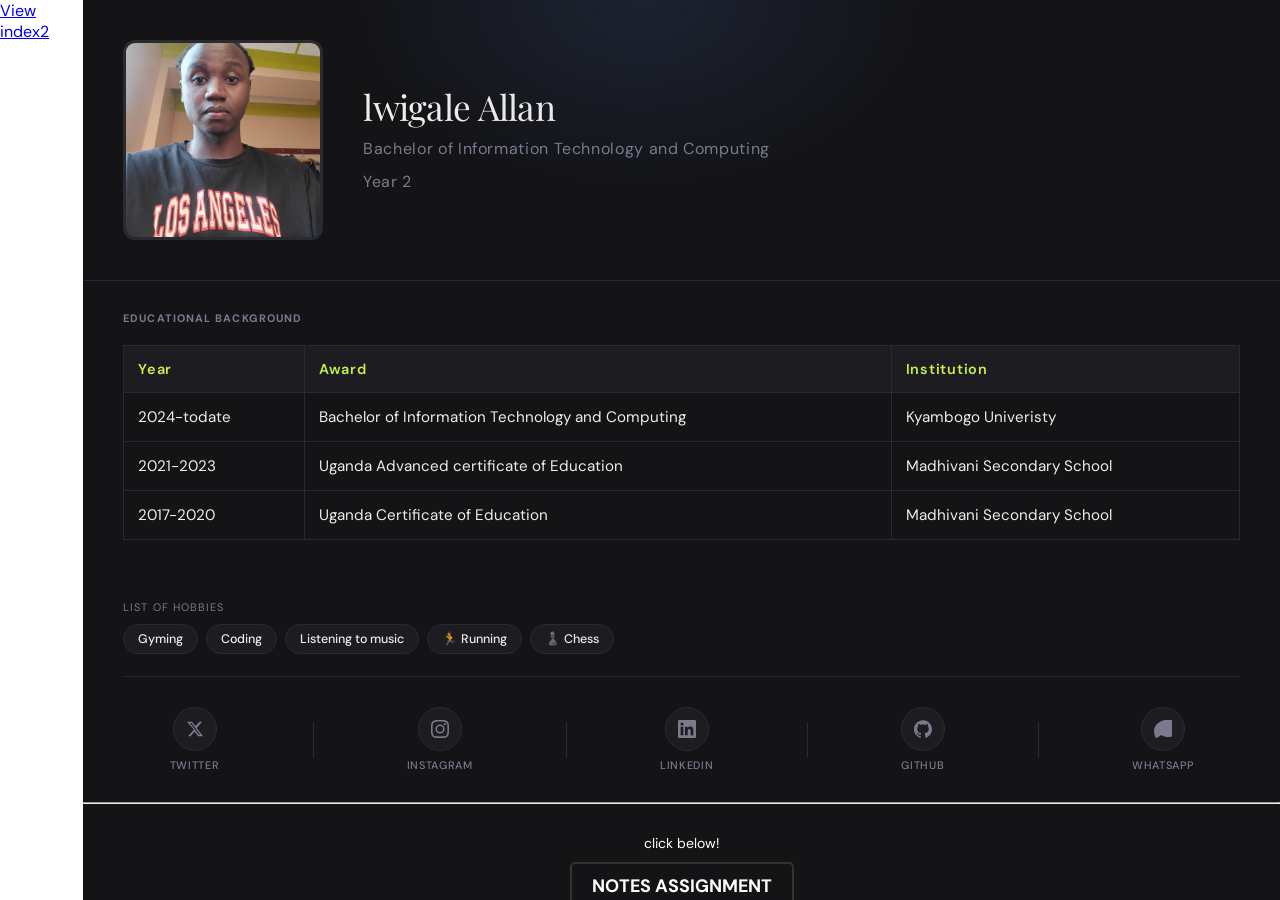
==== index.html @ 9631823c "Add files via upload" ====
<!DOCTYPE html>
<html lang="en">
<head>
  <meta charset="UTF-8" />
  <meta name="viewport" content="width=device-width, initial-scale=1.0"/>
  <title>Profile Card</title>
  <link href="https://fonts.googleapis.com/css2?family=Playfair+Display:wght@700&family=DM+Sans:wght@300;400;500&display=swap" rel="stylesheet"/>
  <link rel="stylesheet" href="style.css"/>
</head>
<body>

<a href="index2.html">View index2</a>

<div class="card">

  
  <div class="banner"></div>

  
  <div class="avatar-wrap">
    <img src="allan.jpg" alt="Profile" class="avatar" />
    <div class="info">
      <div class="name">lwigale Allan</div>
      <div class="meta">Bachelor of Information Technology and Computing</div>
      <div class="meta">Year 2</div>
    </div>
  </div>

  
  <div class="education-wrap">
    <h2 class="section-label">Educational Background</h2>
    <table class="education-table">
      <thead>
        <tr>
          <th>Year</th>
          <th>Award</th>
          <th>Institution</th>
        </tr>
      </thead>
      <tbody>
        <tr>
          <td>2024-todate</td>
          <td>Bachelor of Information Technology and Computing</td>
          <td>Kyambogo Univeristy</td>
        </tr>
        <tr>
          <td>2021-2023</td>
          <td>Uganda Advanced certificate of Education </td>
          <td>Madhivani Secondary School</td>
        </tr>
        <tr>
          <td>2017-2020</td>
          <td>Uganda Certificate of Education</td>
          <td>Madhivani Secondary School</td>
        </tr>
        
      </tbody>
    </table>
  </div>

  
  <div class="hobbies-wrap">
    <div class="section-label">List of Hobbies</div>
    <div class="tags">
      <span class="tag"> Gyming</span>
      <span class="tag"> Coding</span>
      <span class="tag"> Listening to music</span>
      <span class="tag">🏃 Running</span>
      <span class="tag">♟️ Chess</span>
      
    </div>
  </div>

  
  <div class="divider"></div>

  
  <div class="socials">

    
    <a href="https://twitter.com/priest11684" class="social-link" target="_blank">
      <div class="icon-ring">
        <svg viewBox="0 0 24 24" xmlns="http://www.w3.org/2000/svg">
          <path d="M18.244 2.25h3.308l-7.227 8.26 8.502 11.24H16.17l-4.714-6.231-5.402 6.231H2.744l7.737-8.835L1.254 2.25H8.08l4.259 5.63L18.244 2.25Zm-1.16 17.52h1.833L7.084 4.126H5.117L17.084 19.77Z"/>
        </svg>
      </div>
      Twitter
    </a>

    <div class="social-sep"></div>

    
    <a href="https://instagram.com/your-username" class="social-link" target="_blank">
      <div class="icon-ring">
        <svg viewBox="0 0 24 24" xmlns="http://www.w3.org/2000/svg">
          <path d="M12 2.163c3.204 0 3.584.012 4.85.07 3.252.148 4.771 1.691 4.919 4.919.058 1.265.069 1.645.069 4.849 0 3.205-.012 3.584-.069 4.849-.149 3.225-1.664 4.771-4.919 4.919-1.266.058-1.644.07-4.85.07-3.204 0-3.584-.012-4.849-.07-3.26-.149-4.771-1.699-4.919-4.92-.058-1.265-.07-1.644-.07-4.849 0-3.204.013-3.583.07-4.849.149-3.227 1.664-4.771 4.919-4.919 1.266-.057 1.645-.069 4.849-.069Zm0-2.163c-3.259 0-3.667.014-4.947.072-4.358.2-6.78 2.618-6.98 6.98-.059 1.281-.073 1.689-.073 4.948 0 3.259.014 3.668.072 4.948.2 4.358 2.618 6.78 6.98 6.98 1.281.058 1.689.072 4.948.072 3.259 0 3.668-.014 4.948-.072 4.354-.2 6.782-2.618 6.979-6.98.059-1.28.073-1.689.073-4.948 0-3.259-.014-3.667-.072-4.947-.196-4.354-2.617-6.78-6.979-6.98-1.281-.059-1.69-.073-4.949-.073Zm0 5.838a6.162 6.162 0 1 0 0 12.324 6.162 6.162 0 0 0 0-12.324ZM12 16a4 4 0 1 1 0-8 4 4 0 0 1 0 8Zm6.406-11.845a1.44 1.44 0 1 0 0 2.881 1.44 1.44 0 0 0 0-2.881Z"/>
        </svg>
      </div>
      Instagram
    </a>

    <div class="social-sep"></div>

    
    <a href="https://linkedin.com/in/your-username" class="social-link" target="_blank">
      <div class="icon-ring">
        <svg viewBox="0 0 24 24" xmlns="http://www.w3.org/2000/svg">
          <path d="M20.447 20.452h-3.554v-5.569c0-1.328-.027-3.037-1.852-3.037-1.853 0-2.136 1.445-2.136 2.939v5.667H9.351V9h3.414v1.561h.046c.477-.9 1.637-1.85 3.37-1.85 3.601 0 4.267 2.37 4.267 5.455v6.286ZM5.337 7.433a2.062 2.062 0 0 1-2.063-2.065 2.064 2.064 0 1 1 2.063 2.065Zm1.782 13.019H3.555V9h3.564v11.452ZM22.225 0H1.771C.792 0 0 .774 0 1.729v20.542C0 23.227.792 24 1.771 24h20.451C23.2 24 24 23.227 24 22.271V1.729C24 .774 23.2 0 22.222 0h.003Z"/>
        </svg>
      </div>
      LinkedIn
    </a>

    <div class="social-sep"></div>

    
    <a href="https://github.com/your-username" class="social-link" target="_blank">
      <div class="icon-ring">
        <svg viewBox="0 0 24 24" xmlns="http://www.w3.org/2000/svg">
          <path d="M12 .297c-6.63 0-12 5.373-12 12 0 5.303 3.438 9.8 8.205 11.385.6.113.82-.258.82-.577 0-.285-.01-1.04-.015-2.04-3.338.724-4.042-1.61-4.042-1.61-.546-1.387-1.333-1.756-1.333-1.756-1.089-.745.083-.729.083-.729 1.205.084 1.838 1.236 1.838 1.236 1.07 1.835 2.809 1.305 3.495.998.108-.776.417-1.305.76-1.605-2.665-.3-5.466-1.332-5.466-5.93 0-1.31.465-2.38 1.235-3.22-.135-.303-.54-1.523.105-3.176 0 0 1.005-.322 3.3 1.23.96-.267 1.98-.399 3-.405 1.02.006 2.04.138 3 .405 2.28-1.552 3.285-1.23 3.285-1.23.645 1.653.24 2.873.12 3.176.765.84 1.23 1.91 1.23 3.22 0 4.61-2.805 5.625-5.475 5.92.42.36.81 1.096.81 2.22 0 1.605-.015 2.896-.015 3.286 0 .315.21.69.825.57C20.565 22.092 24 17.592 24 12.297c0-6.627-5.373-12-12-12"/>
        </svg>
      </div>
      GitHub
    </a>

    <div class="social-sep"></div>

    
    <a href="https://wa.me/+256753046150" class="social-link" target="_blank">
      <div class="icon-ring">
        <svg viewBox="0 0 24 24" xmlns="http://www.w3.org/2000/svg">
          <path d="M17.472 14.382c-.297-.149-1.758-.867-2.03-.967-.273-.099-.471-.148-.67.15-.197.297-.767.966-.94 1.164-.173.199-.347.223-.644.075-.297-.15-1.255-.463-2.39-1.475-.883-.788-1.48-1.761-1.653-2.059-.173-.297-.018-.458.13-.606.134-.133.298-.347.446-.52.149-.174.198-.298.298-.497.099-.198.05-.371-.025-.52-.075-.149-.669-1.612-.916-2.207-.242-.579-.487-.5-.67-.51-.173-.008-.371-.01-.57-.01-.198 0-.52.074-.792.372-.272.297-1.04 1.016-1.04 2.479 0 1.462 1.065 2.875 1.213 3.074.149.198 2.096 3.2 5.076 4.487.709.306 1.262.489 1.694.625.712.227 1.36.195 1.871.118.571-.085 1.758-.719 2.006-1.413.248-.694.248-1.289.173-1.413-.074-.124-.272-.198-.57-.347m-5.421-7.403h-.004c-1.537 0-2.852.474-3.99 1.409-1.138.935-1.764 2.223-1.764 3.654 0 1.612.742 3.12 1.957 4.052 1.097.802 2.328 1.216 3.797 1.216 2.39 0 4.34-1.875 4.34-4.185 0-.975-.381-1.896-1.07-2.583-.691-.687-1.61-1.065-2.596-1.065m5.064-9.79C6.718.329 0 7.030 0 15.029c0 3.313.987 6.362 2.837 8.958L.854 23.87c-.533.812.332 1.677 1.143 1.143l7.882-5.145c2.596 1.85 5.645 2.837 8.96 2.837 8.999 0 15.701-6.701 15.701-15.7 0-4.188-1.57-8.129-4.42-11.086-2.852-2.955-6.793-4.579-11.08-4.579"/>
        </svg>
      </div>
      WhatsApp
    </a>

</div>

<hr/>
<div style="text-align: center; margin-top: 30px; margin-bottom: 20px;">
  <p style="font-size: 14px; color: white; margin-bottom: 10px;"> click below!</p>
  <a href="index2.html" style="font-size: 18px; font-weight: bold; color:white; text-decoration: none; padding: 10px 20px; border: 2px solid #333; border-radius: 5px; display: inline-block; transition: all 0.3s ease;">
   NOTES ASSIGNMENT 
  </a>
</div>

</body>
</html>
---- style.css ----
*, *::before, *::after { box-sizing: border-box; margin: 0; padding: 0; }

:root {
  --bg: #0d0d0f;
  --card: #141417;
  --surface: #1c1c21;
  --border: #2a2a32;
  --accent: #c8f04a;
  --accent2: #5b8dfa;
  --text: #f0ede8;
  --muted: #7a7a8c;
  --radius: 20px;
}

body {
  background: transparent;
  min-height: 100vh;
  display: flex;
  align-items: stretch;
  justify-content: center;
  font-family: 'DM Sans', sans-serif;
  color: var(--text);
  padding: 0;
}

/* Ambient glow */
body::before {
  content: '';
  position: fixed;
  top: -200px; left: 50%;
  transform: translateX(-50%);
  width: 600px; height: 400px;
  background: radial-gradient(ellipse, rgba(91,141,250,0.12) 0%, transparent 70%);
  pointer-events: none;
}

.card {
  width: 100%;
  height: 100vh;
  background: var(--card);
  border: none;
  border-radius: 0;
  overflow: auto;
}

/* ── Banner ── */
.banner {
  display: none;
}

/* ── Avatar ── */
.avatar-wrap {
  display: flex;
  align-items: center;
  gap: 40px;
  padding: 40px 40px;
  margin-top: 0;
  border-bottom: 1px solid var(--border);
}

.avatar {
  width: 200px; height: 200px;
  border-radius: 12px;
  border: 3px solid var(--border);
  display: block;
  position: relative;
  z-index: 1;
  flex-shrink: 0;
  object-fit: cover;
}
.avatar::after {
  display: none;
}

.edit-btn {
  display: none;
}

/* ── Info ── */
.info {
  display: flex;
  flex-direction: column;
  justify-content: center;
  gap: 12px;
}
.name {
  font-family: 'Playfair Display', serif;
  font-size: 2.2rem;
  letter-spacing: -0.02em;
  line-height: 1.1;
}
.meta {
  font-size: 1rem;
  color: var(--muted);
  letter-spacing: 0.04em;
}
.meta span { color: var(--accent); margin-right: 6px; }

/* ── Fields ── */
.fields {
  display: grid;
  grid-template-columns: 1fr 1fr;
  gap: 12px;
  padding: 30px 40px;
}

/* ── Education ── */
.education-wrap {
  padding: 30px 40px;
}

.education-wrap .section-label {
  margin-bottom: 20px;
}

.education-table {
  width: 100%;
  border-collapse: collapse;
  color: var(--text);
}

.education-table thead {
  background: var(--surface);
  border: 1px solid var(--border);
}

.education-table th {
  padding: 14px;
  text-align: left;
  font-size: 0.9rem;
  font-weight: 600;
  color: var(--accent);
  border: 1px solid var(--border);
  letter-spacing: 0.05em;
}

.education-table td {
  padding: 14px;
  border: 1px solid var(--border);
  font-size: 0.95rem;
}

.education-table tbody tr:hover {
  background: rgba(200, 240, 74, 0.05);
}

.field {
  background: var(--surface);
  border: 1px solid var(--border);
  border-radius: 12px;
  padding: 12px 14px;
  transition: border-color 0.2s;
}
.field:focus-within { border-color: var(--accent2); }
.field label {
  display: block;
  font-size: 0.68rem;
  color: var(--muted);
  letter-spacing: 0.1em;
  text-transform: uppercase;
  margin-bottom: 6px;
}
.field input {
  width: 100%;
  background: transparent;
  border: none;
  outline: none;
  color: var(--text);
  font-family: 'DM Sans', sans-serif;
  font-size: 0.9rem;
  font-weight: 400;
}
.field input::placeholder { color: var(--muted); }

/* ── Hobbies ── */
.hobbies-wrap {
  padding: 30px 40px 0;
}
.section-label {
  font-size: 0.68rem;
  color: var(--muted);
  letter-spacing: 0.1em;
  text-transform: uppercase;
  margin-bottom: 10px;
}
.tags {
  display: flex;
  flex-wrap: wrap;
  gap: 8px;
}
.tag {
  background: var(--surface);
  border: 1px solid var(--border);
  color: var(--text);
  font-size: 0.78rem;
  font-weight: 500;
  padding: 6px 14px;
  border-radius: 999px;
  cursor: default;
  transition: border-color 0.2s, background 0.2s;
}
.tag:hover { border-color: var(--accent); background: rgba(200,240,74,0.06); }

.add-tag {
  background: transparent;
  border: 1px dashed var(--border);
  color: var(--muted);
  font-size: 0.78rem;
  padding: 6px 14px;
  border-radius: 999px;
  cursor: pointer;
  font-family: 'DM Sans', sans-serif;
  transition: border-color 0.2s, color 0.2s;
}
.add-tag:hover { border-color: var(--accent); color: var(--accent); }

/* ── Divider ── */
.divider {
  margin: 22px 40px 0;
  height: 1px;
  background: var(--border);
}

/* ── Social Links ── */
.socials {
  display: flex;
  justify-content: space-around;
  align-items: center;
  padding: 30px 40px;
}

.social-link {
  display: flex;
  flex-direction: column;
  align-items: center;
  gap: 7px;
  text-decoration: none;
  color: var(--muted);
  font-size: 0.68rem;
  letter-spacing: 0.06em;
  text-transform: uppercase;
  font-weight: 500;
  transition: color 0.2s;
  position: relative;
}
.social-link:hover { color: var(--text); }
.social-link:hover .icon-ring { border-color: var(--accent); background: rgba(200,240,74,0.08); }
.social-link:hover svg { transform: scale(1.15); }

.icon-ring {
  width: 44px; height: 44px;
  border-radius: 50%;
  border: 1px solid var(--border);
  background: var(--surface);
  display: flex; align-items: center; justify-content: center;
  transition: border-color 0.2s, background 0.2s;
}
.icon-ring svg {
  width: 18px; height: 18px;
  fill: currentColor;
  transition: transform 0.25s cubic-bezier(0.34,1.56,0.64,1);
}

.social-sep {
  width: 1px; height: 36px;
  background: var(--border);
}
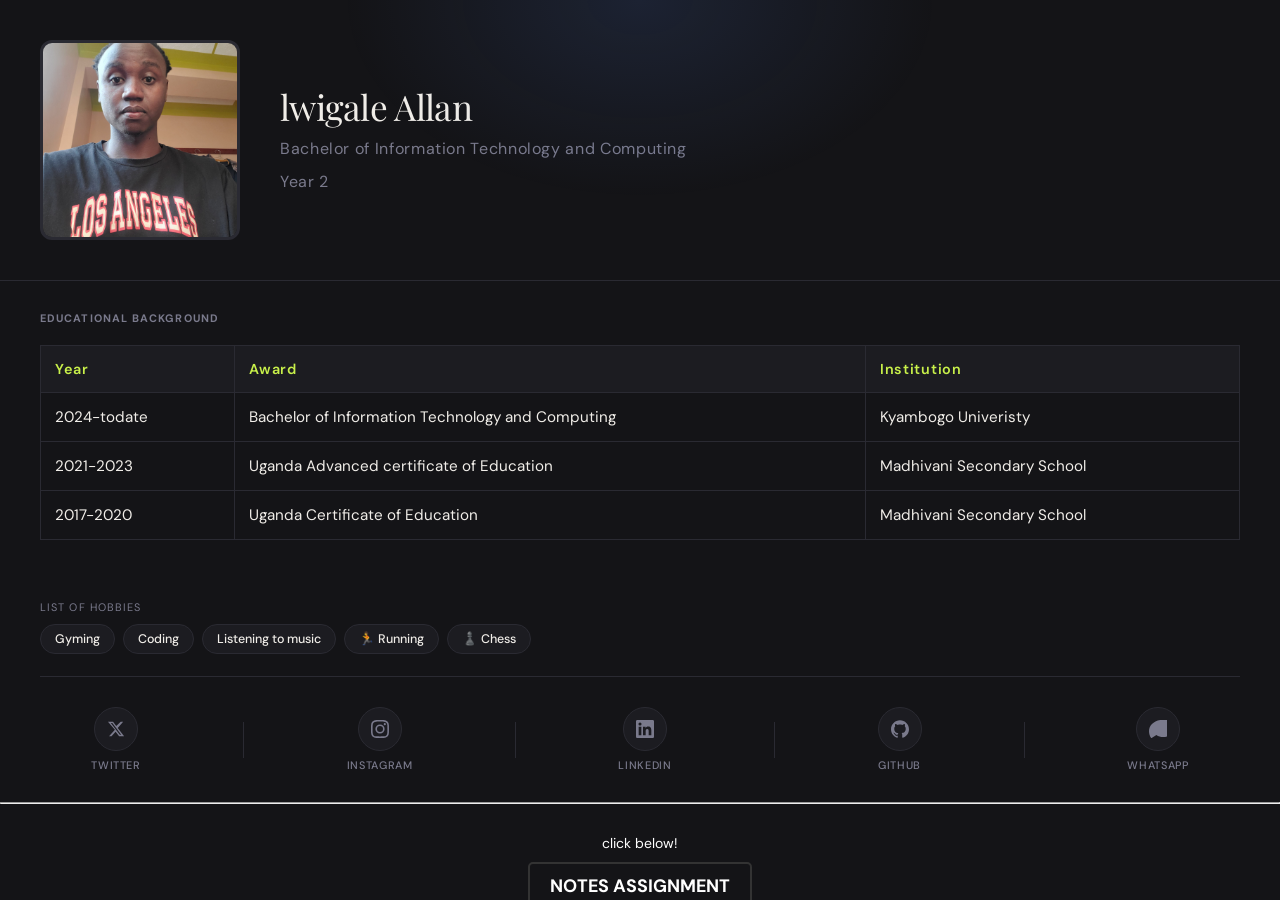
==== commit d076f5d2: "Update index.html" ====
--- a/index.html
+++ b/index.html
@@ -3,7 +3,7 @@
 <head>
   <meta charset="UTF-8" />
   <meta name="viewport" content="width=device-width, initial-scale=1.0"/>
-  <title>Profile Card</title>
+  <title> my portifolio</title>
   <link href="https://fonts.googleapis.com/css2?family=Playfair+Display:wght@700&family=DM+Sans:wght@300;400;500&display=swap" rel="stylesheet"/>
   <link rel="stylesheet" href="style.css"/>
 </head>
@@ -146,4 +146,4 @@
 </div>
 
 </body>
-</html>+</html>
--- a/style.css
+++ b/style.css
@@ -22,6 +22,9 @@
   color: var(--text);
   padding: 0;
 }
+body > a {
+  display: none;
+}
 
 /* Ambient glow */
 body::before {
